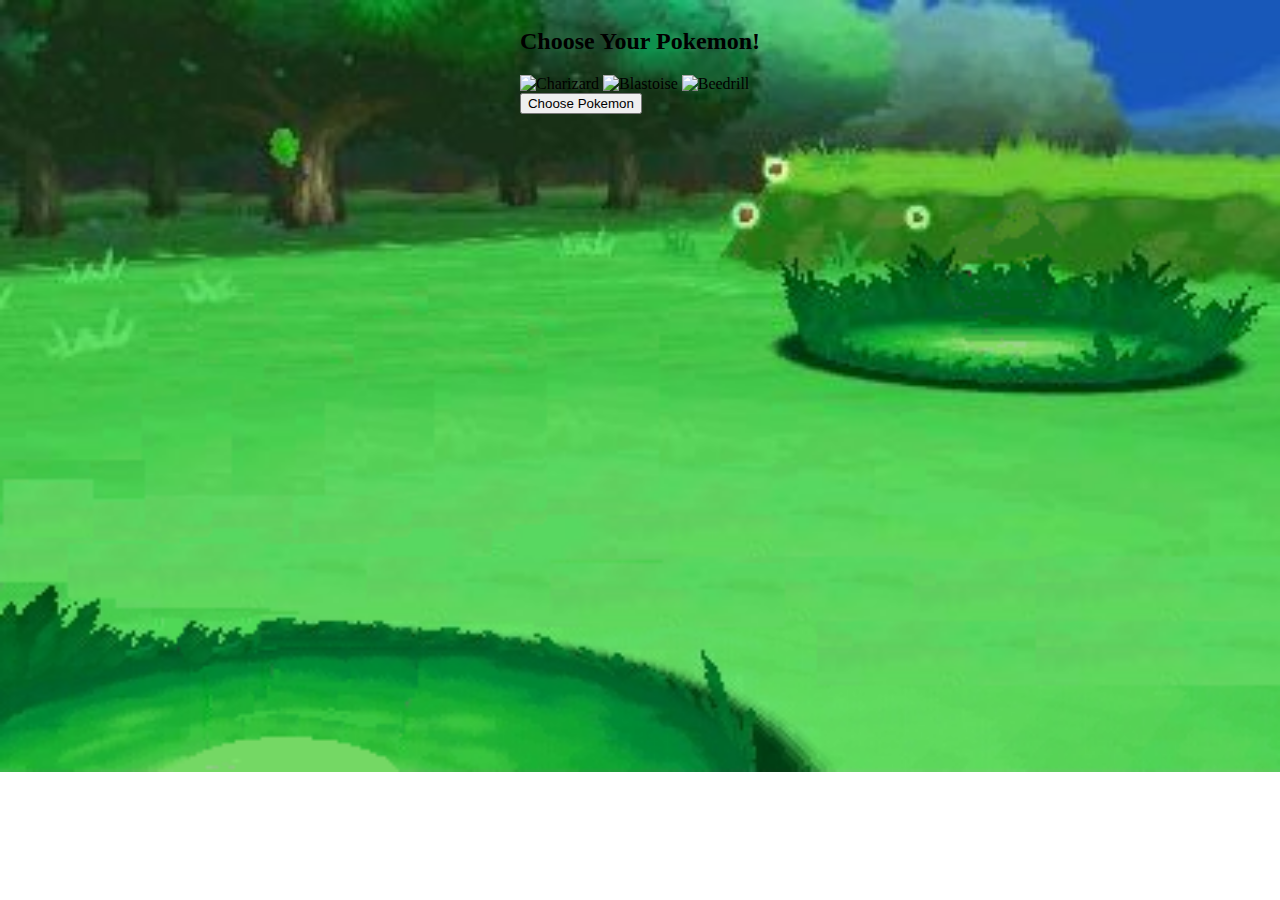
==== index.html @ 8ba70cbf "added TDD test with findById function to return poke info" ====
<!DOCTYPE html>
<html lang="en">

<head>
    <meta charset="UTF-8">
    <meta name="viewport" content="width=device-width, initial-scale=1.0">
    <meta http-equiv="X-UA-Compatible" content="ie=edge">
    <!-- Fonts -->
    <link href="https://fonts.googleapis.com/css2?family=Titillium+Web:wght@300&display=swap" rel="stylesheet">
    <!-- Stylesheets -->
    <link rel="stylesheet" href="./styles/reset.css">
    <link rel="stylesheet" href="./styles/style.css">
    <link rel="stylesheet" href="./styles/home.css">
    <title>PokePicker</title>
</head>

<body>
    <header>
        <!-- <a href="./results">Results</a> -->
    </header>

    <main>

<section class="main-section">
    <h2>Choose Your Pokemon!</h2>
    <div class="poke-options">

        <label class="poke-choice">
            <input name="poke" type="radio">
            <img id="poke-img-1" src="http://assets.pokemon.com/assets/cms2/img/pokedex/full/006.png" alt="Charizard">
        </label>
        
        <label class="poke-choice">
            <input type="radio" name="poke">
            <img id="poke-img-2" src="http://assets.pokemon.com/assets/cms2/img/pokedex/full/009.png" alt="Blastoise">
        </label>

        <label class="poke-choice">
            <input type="radio" name="poke">
            <img id="poke-img-3" src="http://assets.pokemon.com/assets/cms2/img/pokedex/full/015.png" alt="Beedrill">
        </label>

    </div>
</section>
<button id="select">Choose Pokemon</button>

    </main> 

    <script type="module" src="./app.js"></script>
</body>

</html>
---- styles/style.css ----
body {
    display: flex;
    flex-direction: row;
    justify-content: center;
    background-image: url('../assets/poke-background.png');
    background-repeat: no-repeat;
    background-size: cover;
}
.div{
    display: flex;
    flex-direction: row;
    justify-content:center;
}
img {
    width: 200px;
    height: auto;
}
#select {
    display: flex;
    flex-direction: column;
    justify-content: center;
}
h2 {
    text-align: center;
}
input[type=radio] {
    display: none;
}
input[type=radio]:checked + img {
    border-top:5px solid red;
    border-bottom:5px solid white;
    border-radius: 105px;
}
---- styles/home.css ----
/* add home page styles here */
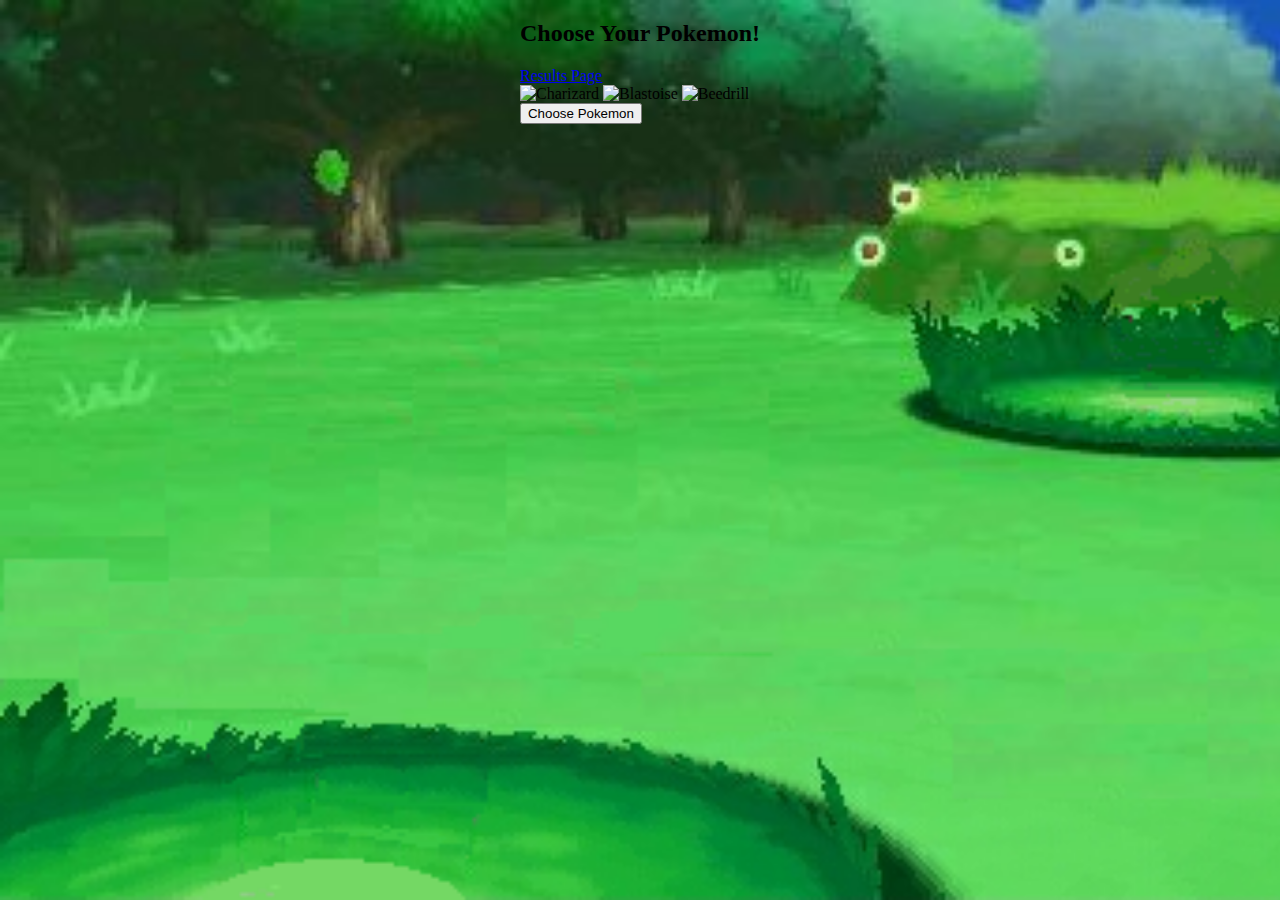
==== commit f304d643: "Fixed setpoke function into two seperate functions passed TDD for encounterPokemon" ====
--- a/index.html
+++ b/index.html
@@ -23,6 +23,7 @@
 
 <section class="main-section">
     <h2>Choose Your Pokemon!</h2>
+    <a href="./results/">Results Page</a>
     <div class="poke-options">
 
         <label class="poke-choice">
--- a/styles/style.css
+++ b/styles/style.css
@@ -5,6 +5,7 @@
     background-image: url('../assets/poke-background.png');
     background-repeat: no-repeat;
     background-size: cover;
+    background-color: lightgreen;
 }
 .div{
     display: flex;
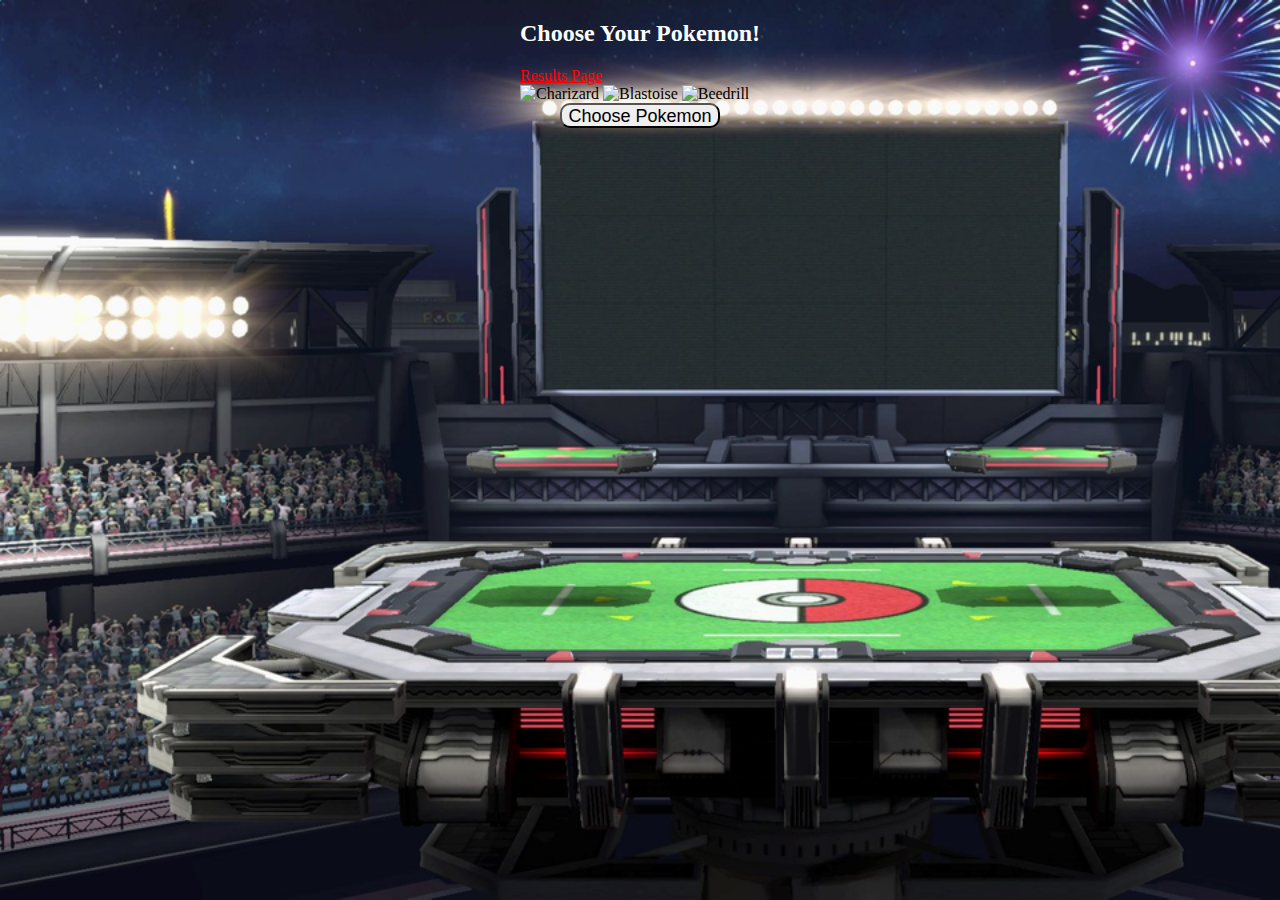
==== commit 5e0478f6: "added styles to webpage" ====
--- a/index.html
+++ b/index.html
@@ -18,7 +18,7 @@
     <header>
         <!-- <a href="./results">Results</a> -->
     </header>
-
+    <div class="wrap">
     <main>
 
 <section class="main-section">
@@ -27,26 +27,28 @@
     <div class="poke-options">
 
         <label class="poke-choice">
-            <input name="poke" type="radio">
+            <input id="radio-1" name="poke" type="radio">
             <img id="poke-img-1" src="http://assets.pokemon.com/assets/cms2/img/pokedex/full/006.png" alt="Charizard">
         </label>
         
         <label class="poke-choice">
-            <input type="radio" name="poke">
+            <input id="radio-2" type="radio" name="poke">
             <img id="poke-img-2" src="http://assets.pokemon.com/assets/cms2/img/pokedex/full/009.png" alt="Blastoise">
         </label>
 
         <label class="poke-choice">
-            <input type="radio" name="poke">
+            <input id="radio-3" type="radio" name="poke">
             <img id="poke-img-3" src="http://assets.pokemon.com/assets/cms2/img/pokedex/full/015.png" alt="Beedrill">
         </label>
 
     </div>
 </section>
-<button id="select">Choose Pokemon</button>
 
-    </main> 
-
+</main> 
+<div id="button-div">
+    <button id="select">Choose Pokemon</button>
+</div>
+</div>
     <script type="module" src="./app.js"></script>
 </body>
 
--- a/styles/style.css
+++ b/styles/style.css
@@ -2,27 +2,32 @@
     display: flex;
     flex-direction: row;
     justify-content: center;
-    background-image: url('../assets/poke-background.png');
+    background-image: url('../assets/stadium.png');
     background-repeat: no-repeat;
     background-size: cover;
-    background-color: lightgreen;
 }
 .div{
     display: flex;
-    flex-direction: row;
+    flex-direction: column;
     justify-content:center;
+    align-items: center;
 }
 img {
-    width: 200px;
+    width: 250px;
     height: auto;
 }
 #select {
-    display: flex;
+    display: flex; 
     flex-direction: column;
-    justify-content: center;
+    align-items: center;
+    border-radius: 10px;
+    height: 25px;
+    width: auto;
+    font-size: large;
 }
-h2 {
+h2, h1 {
     text-align: center;
+    color: white;
 }
 input[type=radio] {
     display: none;
@@ -30,5 +35,13 @@
 input[type=radio]:checked + img {
     border-top:5px solid red;
     border-bottom:5px solid white;
-    border-radius: 105px;
+    border-radius: 125px;
 }
+.wrap{
+    display: flex;
+    flex-direction: column;
+    align-items: center;
+}
+a{
+    color:red;
+}
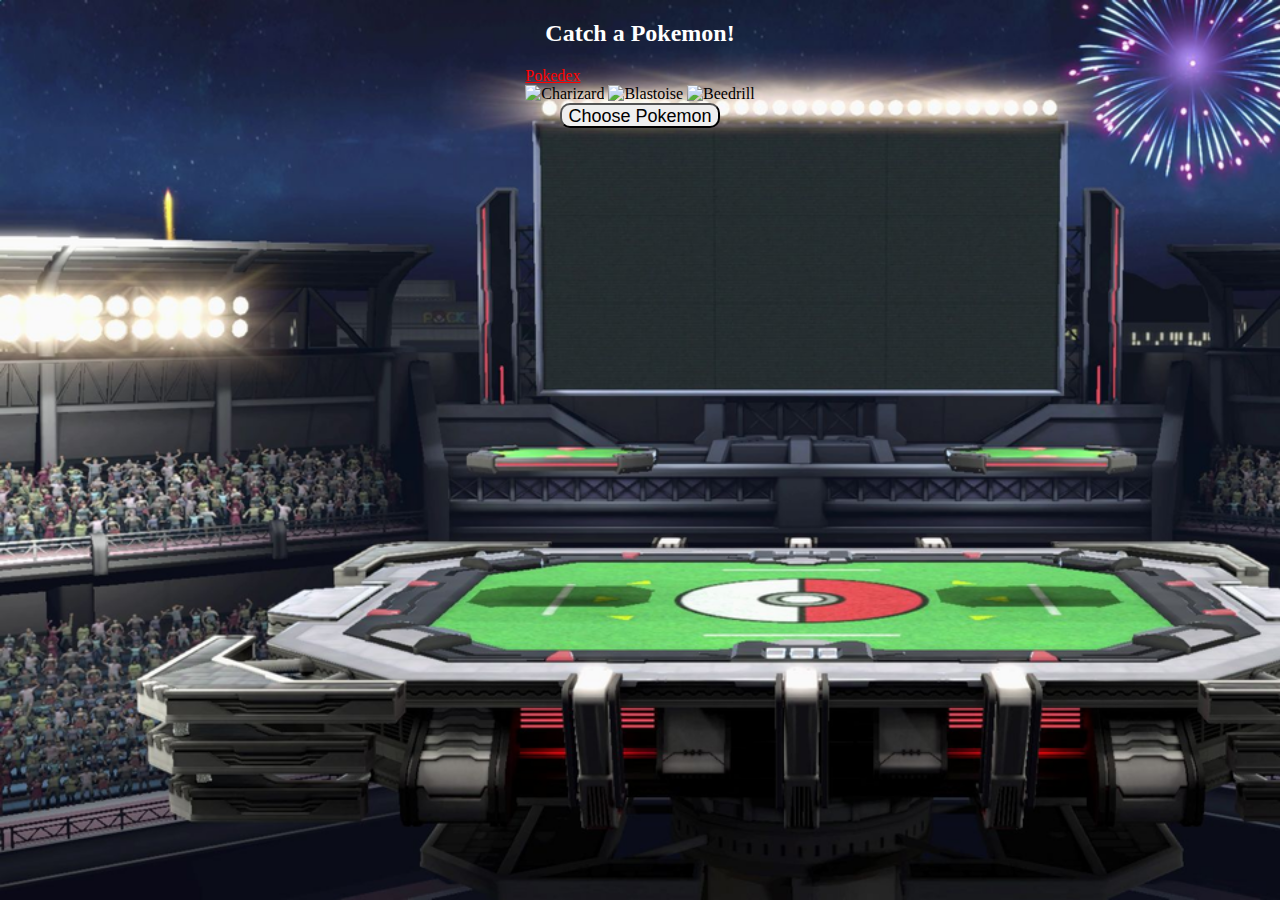
==== commit 7f9775b6: "added result page and additonal styles for it" ====
--- a/index.html
+++ b/index.html
@@ -22,8 +22,8 @@
     <main>
 
 <section class="main-section">
-    <h2>Choose Your Pokemon!</h2>
-    <a href="./results/">Results Page</a>
+    <h2>Catch a Pokemon!</h2>
+    <a href="./results/">Pokedex</a>
     <div class="poke-options">
 
         <label class="poke-choice">
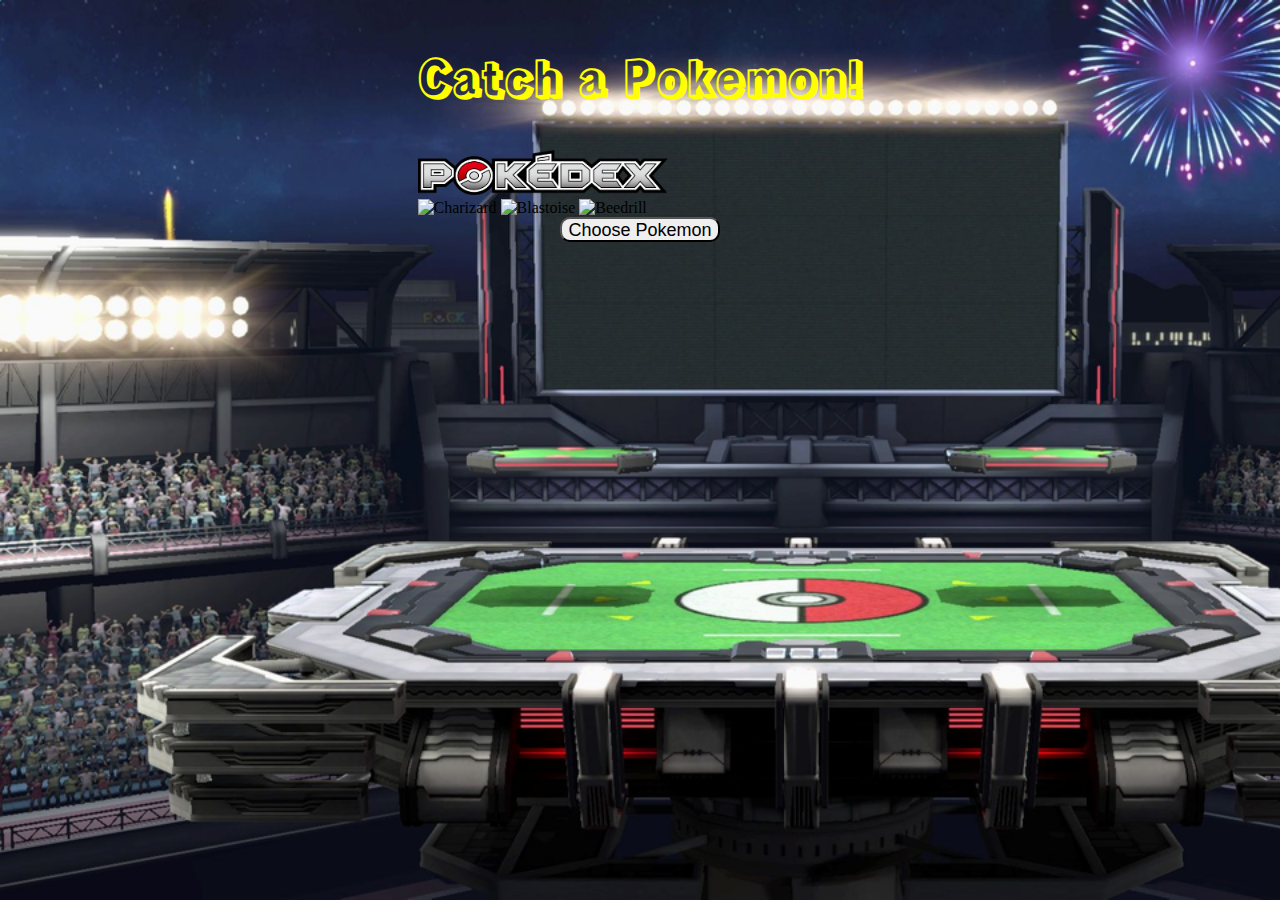
==== commit 6101e416: "added chart and got it to work + additonal css" ====
--- a/index.html
+++ b/index.html
@@ -11,6 +11,9 @@
     <link rel="stylesheet" href="./styles/reset.css">
     <link rel="stylesheet" href="./styles/style.css">
     <link rel="stylesheet" href="./styles/home.css">
+    <link rel="preconnect" href="https://fonts.googleapis.com">
+<link rel="preconnect" href="https://fonts.gstatic.com" crossorigin>
+<link href="https://fonts.googleapis.com/css2?family=Qahiri&family=Rampart+One&display=swap" rel="stylesheet">
     <title>PokePicker</title>
 </head>
 
@@ -23,7 +26,7 @@
 
 <section class="main-section">
     <h2>Catch a Pokemon!</h2>
-    <a href="./results/">Pokedex</a>
+    <a href="./results/"><img id="logo-poke" src="../assets/pokedex-logo.png" alt="poke"></a>
     <div class="poke-options">
 
         <label class="poke-choice">
--- a/styles/style.css
+++ b/styles/style.css
@@ -27,7 +27,9 @@
 }
 h2, h1 {
     text-align: center;
-    color: white;
+    color: yellow;
+    font-family: 'Rampart One', cursive;
+    font-size: 3rem;
 }
 input[type=radio] {
     display: none;
@@ -44,4 +46,7 @@
 }
 a{
     color:red;
+    width: 200px;
+    height: auto;
 }
+
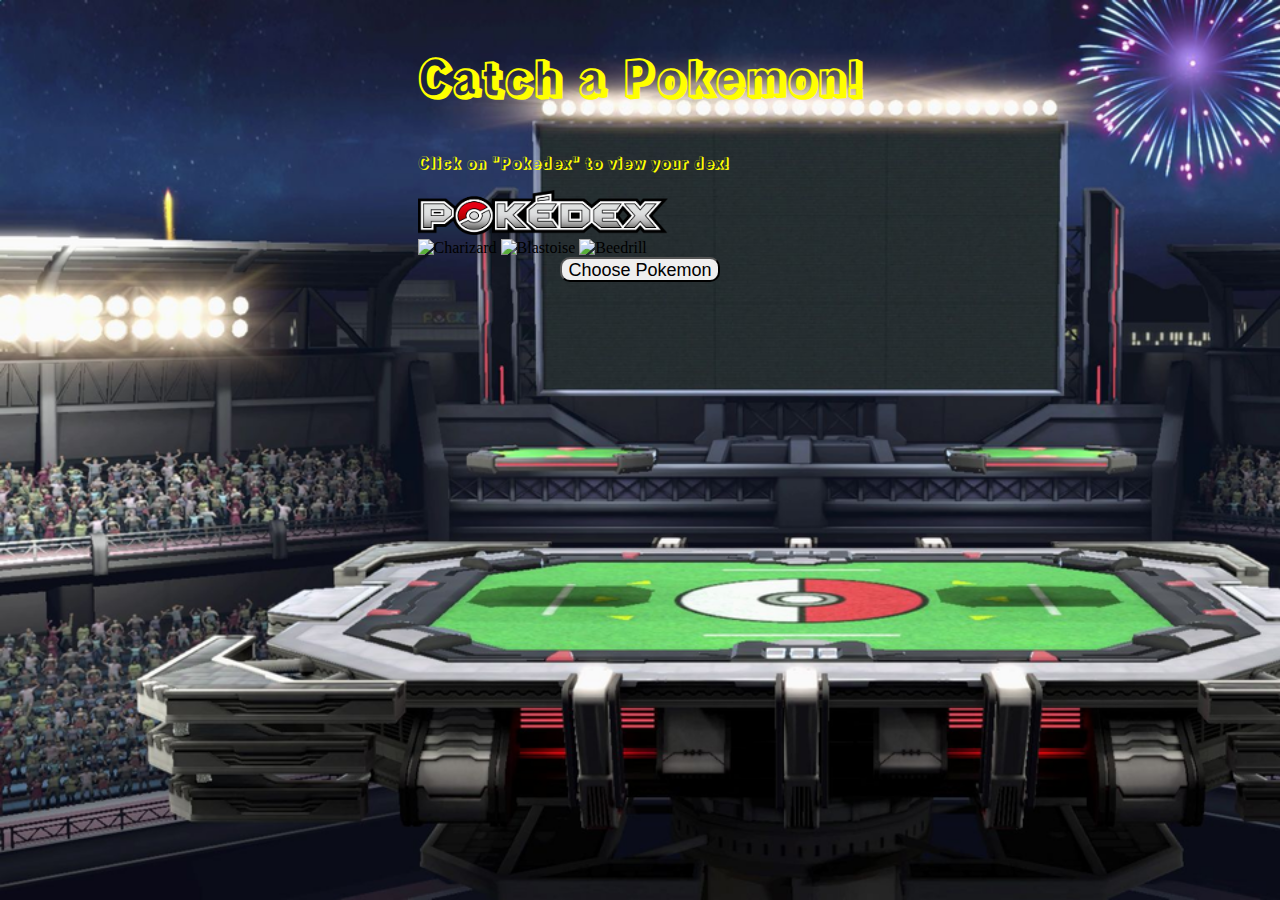
==== commit 84744fc1: "added additonal css" ====
--- a/index.html
+++ b/index.html
@@ -26,7 +26,7 @@
 
 <section class="main-section">
     <h2>Catch a Pokemon!</h2>
-    <a href="./results/"><img id="logo-poke" src="../assets/pokedex-logo.png" alt="poke"></a>
+   <div><p>Click on "Pokedex" to view your dex!</p> <a href="./results/"><img id="logo-poke" src="../assets/pokedex-logo.png" alt="poke"></a></div>
     <div class="poke-options">
 
         <label class="poke-choice">
--- a/styles/style.css
+++ b/styles/style.css
@@ -35,8 +35,8 @@
     display: none;
 }
 input[type=radio]:checked + img {
-    border-top:5px solid red;
-    border-bottom:5px solid white;
+    border-top:10px solid red;
+    border-bottom:10px solid white;
     border-radius: 125px;
 }
 .wrap{
@@ -49,4 +49,10 @@
     width: 200px;
     height: auto;
 }
+p{
+    font-family: 'Rampart One', cursive;
+    color: yellow;
+    font-size: 1rem;
+    
+}
 
